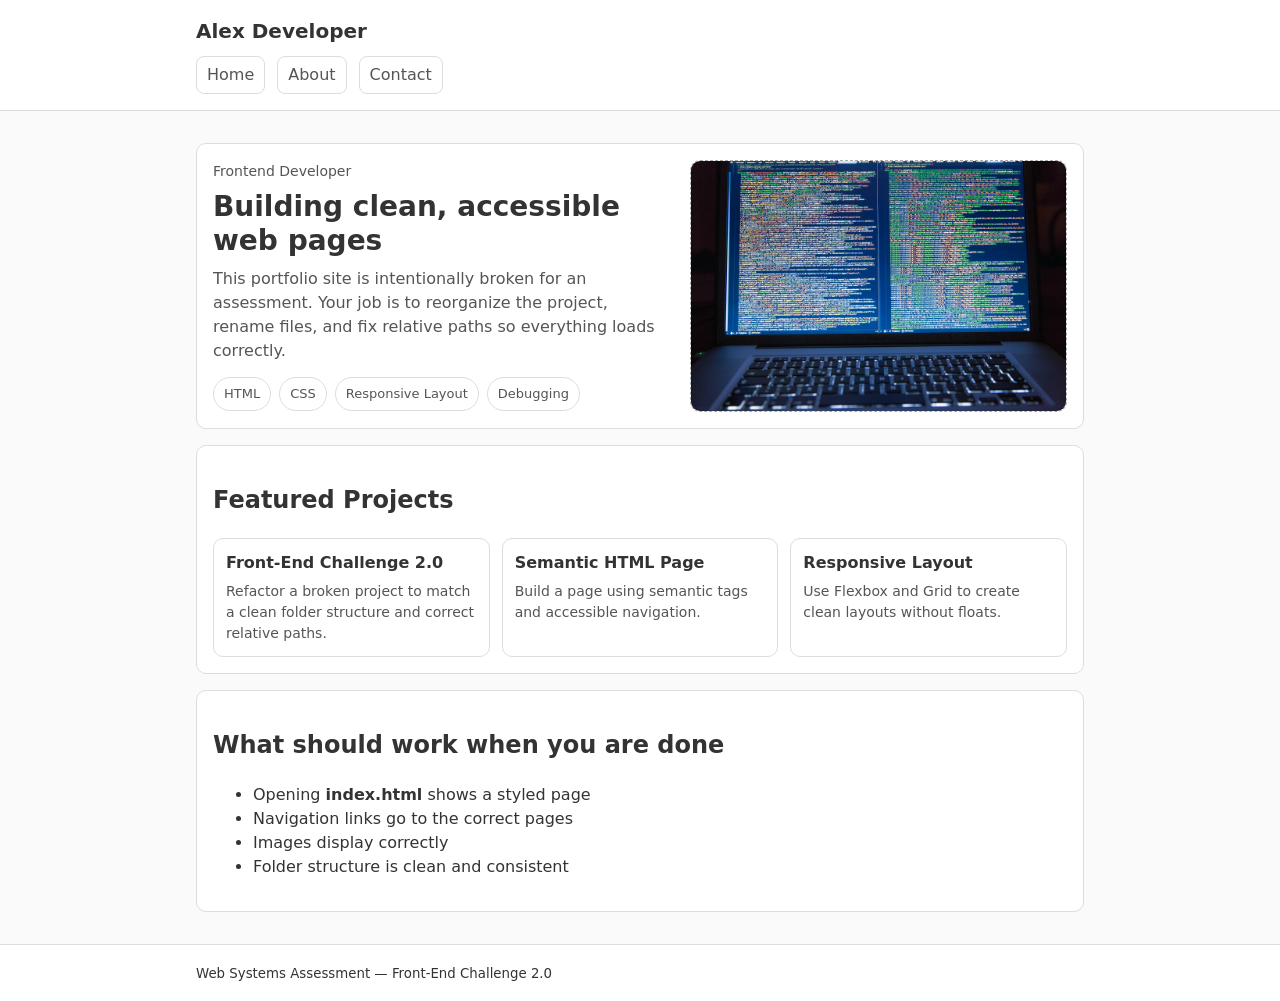
==== index.html @ cf05d959 "Files organized and renamed" ====
<!doctype html>
<html lang="en">
  <head>
    <meta charset="utf-8" />
    <meta name="viewport" content="width=device-width, initial-scale=1" />
    <title>Developer Portfolio</title>

    <link rel="stylesheet" href="css/styles.css" />
  </head>
  <body>
    <header class="site-header">
      <div class="container">
        <h1 class="site-title">Alex Developer</h1>

        <nav class="site-nav" aria-label="Primary">
          <a href="index.html">Home</a>
          <a href="about.html">About</a>
          <a href="pages/contact.html">Contact</a>
        </nav>
      </div>
    </header>

    <main class="container">
      <section class="hero card">
        <div class="hero-grid">
          <div class="hero-copy">
            <p class="hero-kicker">Frontend Developer</p>
            <h2 class="hero-title">Building clean, accessible web pages</h2>
            <p class="hero-text">
              This portfolio site is intentionally broken for an assessment.
              Your job is to reorganize the project, rename files, and fix
              relative paths so everything loads correctly.
            </p>

            <ul class="tag-list" aria-label="Key skills">
              <li class="tag">HTML</li>
              <li class="tag">CSS</li>
              <li class="tag">Responsive Layout</li>
              <li class="tag">Debugging</li>
            </ul>
          </div>

          <div class="hero-media">
            <img
              class="hero-banner"
              src="../assets/img/banner/hero-banner.jpg"
              alt="Laptop with code on screen"
              width="1120"
              height="560"
            />
          </div>
        </div>
      </section>

      <section class="card">
        <h2>Featured Projects</h2>
        <div class="project-grid">
          <article class="project">
            <h3 class="project-title">Front-End Challenge 2.0</h3>
            <p class="project-text">
              Refactor a broken project to match a clean folder structure and
              correct relative paths.
            </p>
          </article>
          <article class="project">
            <h3 class="project-title">Semantic HTML Page</h3>
            <p class="project-text">
              Build a page using semantic tags and accessible navigation.
            </p>
          </article>
          <article class="project">
            <h3 class="project-title">Responsive Layout</h3>
            <p class="project-text">
              Use Flexbox and Grid to create clean layouts without floats.
            </p>
          </article>
        </div>
      </section>

      <section class="card">
        <h2>What should work when you are done</h2>
        <ul>
          <li>Opening <strong>index.html</strong> shows a styled page</li>
          <li>Navigation links go to the correct pages</li>
          <li>Images display correctly</li>
          <li>Folder structure is clean and consistent</li>
        </ul>
      </section>
    </main>

    <footer class="site-footer">
      <div class="container">
        <small>Web Systems Assessment — Front-End Challenge 2.0</small>
      </div>
    </footer>
  </body>
</html>
---- css/styles.css ----
:root {
  --bg: #fafafa;
  --card-bg: #fff;
  --text: #333;
  --muted: #555;
  --border: #ddd;
}

* {
  box-sizing: border-box;
}

body {
  margin: 0;
  font-family:
    system-ui,
    -apple-system,
    Segoe UI,
    Roboto,
    Arial,
    sans-serif;
  background: var(--bg);
  color: var(--text);
  line-height: 1.5;
}

.container {
  max-width: 920px;
  margin: 0 auto;
  padding: 16px;
}

.site-header,
.site-footer {
  border-bottom: 1px solid var(--border);
  background: var(--card-bg);
}

.site-footer {
  border-top: 1px solid var(--border);
  border-bottom: none;
}

.site-title {
  margin: 0;
  font-size: 20px;
}

.site-nav {
  display: flex;
  gap: 12px;
  margin-top: 10px;
}

.site-nav a {
  color: var(--muted);
  text-decoration: none;
  padding: 6px 10px;
  border: 1px solid var(--border);
  border-radius: 8px;
  background: #fff;
}

.card {
  background: var(--card-bg);
  border: 1px solid var(--border);
  border-radius: 10px;
  padding: 16px;
  margin: 16px 0;
}

.hero-image,
.profile-image {
  display: block;
  margin-top: 12px;
  max-width: 100%;
  height: auto;
  border: 1px dashed #aaa;
  border-radius: 10px;
}

.contact-form {
  margin-top: 12px;
  display: grid;
  gap: 12px;
}

.field {
  display: grid;
  gap: 6px;
}

.field-label {
  font-size: 14px;
  color: var(--muted);
}

.field-input {
  padding: 10px 12px;
  border: 1px solid var(--border);
  border-radius: 8px;
  font: inherit;
}

.btn {
  justify-self: start;
  padding: 10px 14px;
  border: 1px solid var(--border);
  border-radius: 8px;
  background: #fff;
  cursor: pointer;
}

/* Portfolio-style homepage layout */

.hero {
  overflow: hidden;
}

.hero-grid {
  display: grid;
  gap: 16px;
  align-items: start;
}

@media (min-width: 800px) {
  .hero-grid {
    grid-template-columns: 1.1fr 0.9fr;
    align-items: center;
  }
}

.hero-kicker {
  margin: 0 0 8px;
  color: var(--muted);
  font-size: 14px;
}

.hero-title {
  margin: 0 0 10px;
  font-size: 28px;
  line-height: 1.2;
}

.hero-text {
  margin: 0 0 14px;
  color: var(--muted);
}

.tag-list {
  list-style: none;
  padding: 0;
  margin: 0;
  display: flex;
  flex-wrap: wrap;
  gap: 8px;
}

.tag {
  border: 1px solid var(--border);
  border-radius: 999px;
  padding: 6px 10px;
  background: #fff;
  font-size: 13px;
  color: var(--muted);
}

.hero-banner {
  width: 100%;
  height: auto;
  display: block;
  border: 1px dashed #aaa;
  border-radius: 10px;
}

.project-grid {
  display: grid;
  gap: 12px;
  margin-top: 12px;
}

@media (min-width: 800px) {
  .project-grid {
    grid-template-columns: repeat(3, 1fr);
  }
}

.project {
  border: 1px solid var(--border);
  border-radius: 10px;
  padding: 12px;
  background: #fff;
}

.project-title {
  margin: 0 0 6px;
  font-size: 16px;
}

.project-text {
  margin: 0;
  color: var(--muted);
  font-size: 14px;
}
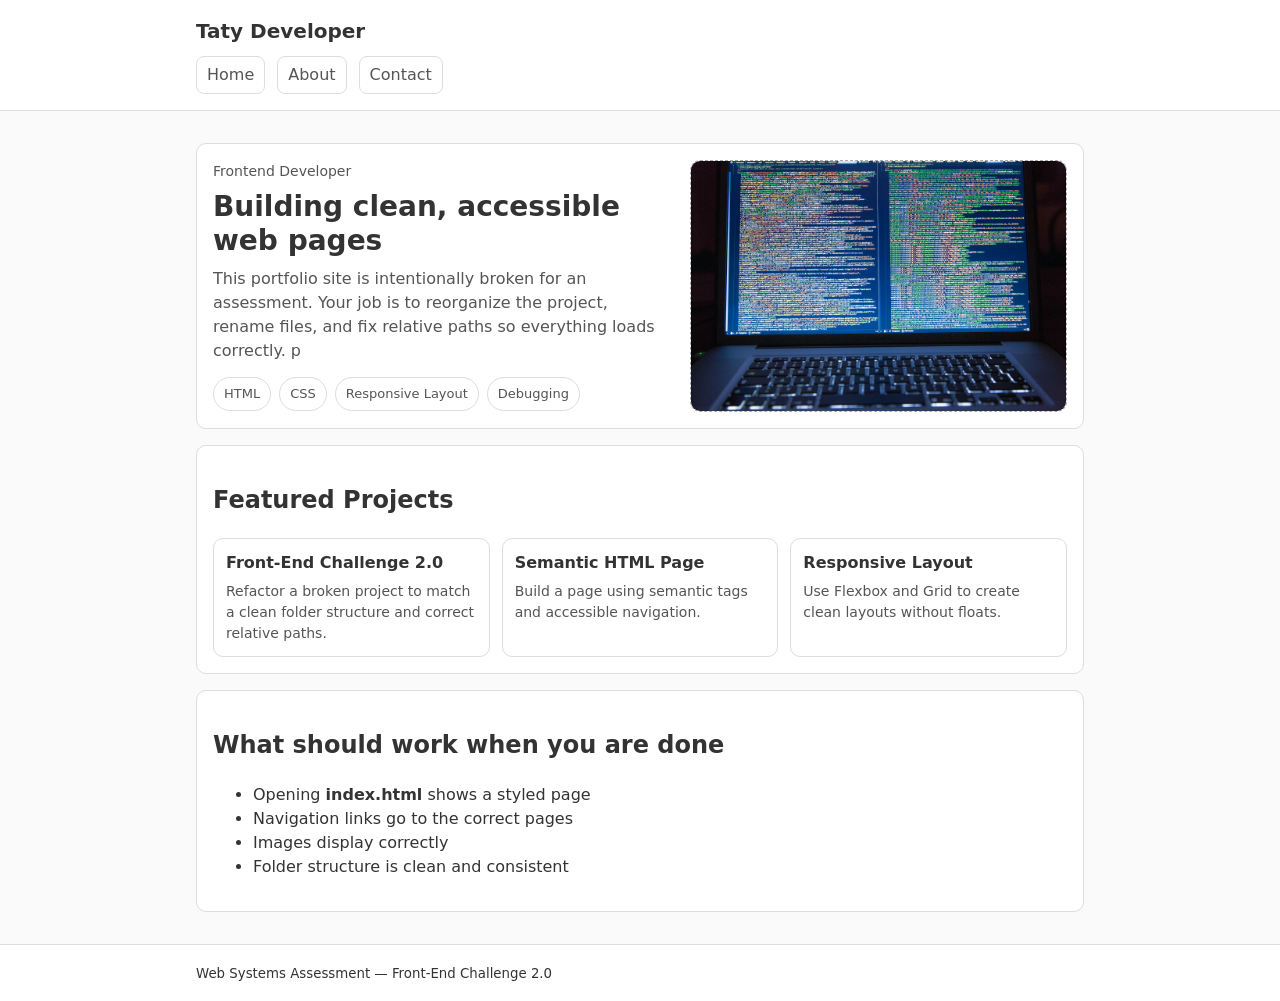
==== commit 99fd712c: "fixed" ====
--- a/index.html
+++ b/index.html
@@ -10,7 +10,7 @@
   <body>
     <header class="site-header">
       <div class="container">
-        <h1 class="site-title">Alex Developer</h1>
+        <h1 class="site-title">Taty Developer</h1>
 
         <nav class="site-nav" aria-label="Primary">
           <a href="index.html">Home</a>
@@ -29,7 +29,7 @@
             <p class="hero-text">
               This portfolio site is intentionally broken for an assessment.
               Your job is to reorganize the project, rename files, and fix
-              relative paths so everything loads correctly.
+              relative paths so everything loads correctly. p
             </p>
 
             <ul class="tag-list" aria-label="Key skills">
